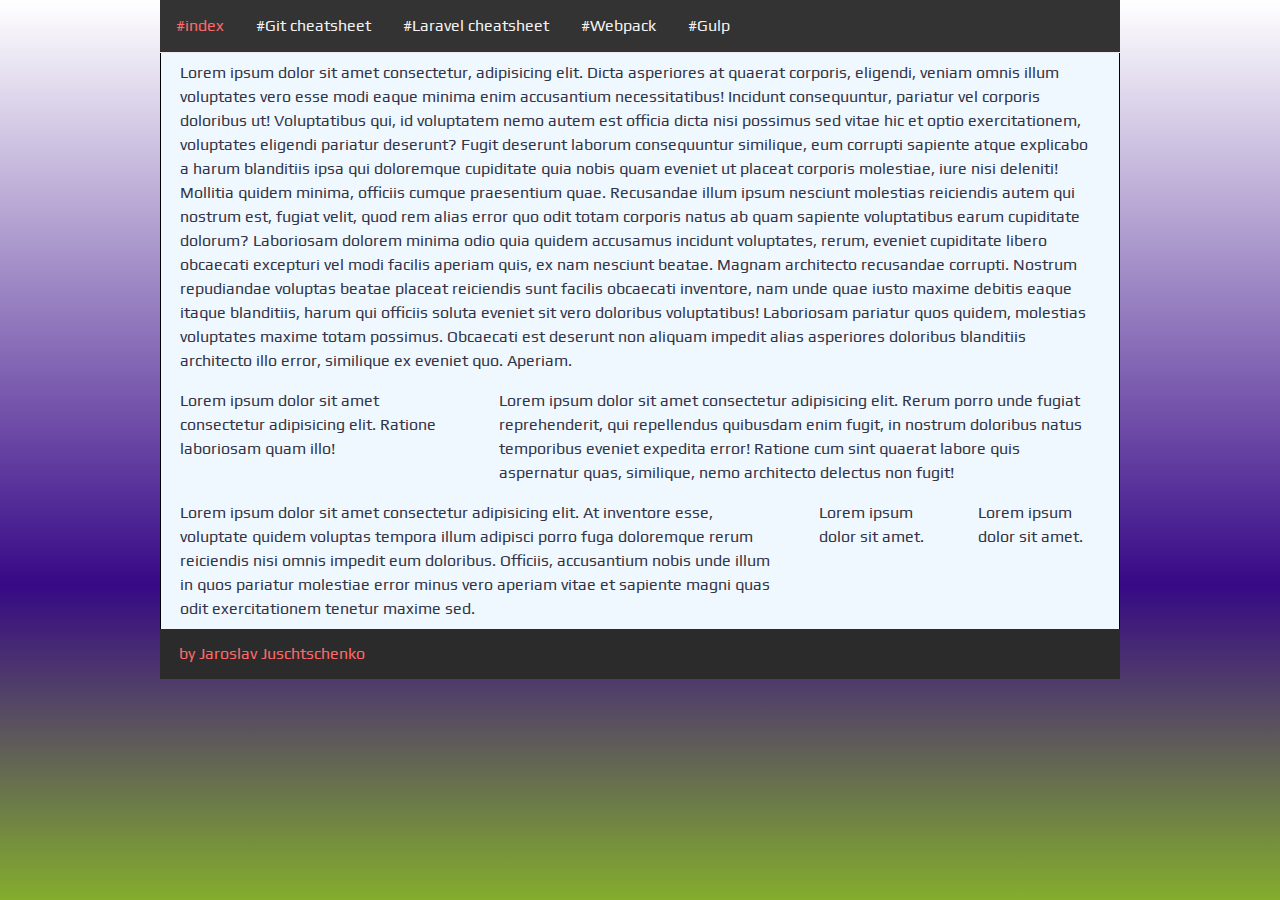
==== index.html @ 036ae64b "v.1 by Gulp" ====
<!DOCTYPE html>
<html lang="en">

<head>
	<meta charset="UTF-8">
	<meta name="viewport"
				content="width=device-width, initial-scale=1.0">
	<meta name="description"
				content="My personal dev cheatsheet">
	<meta name="keywords"
				content="">
	<link rel="shortcut icon"
				href="img/favicons/favicon.svg"
				type="image/svg+xml">
	<link rel="shortcut icon"
				href="img/favicons/favicon.webp"
				type="image/webp">
	<link rel="shortcut icon"
				href="img/favicons/favicon.png"
				type="image/x-icon">
	<link rel="stylesheet"
				href="css/libs.min.css">
	<link rel="stylesheet"
				href="css/style.min.css">
	<title>#index - Cheatsheet</title>
	<link rel="stylesheet" href="https://cdnjs.cloudflare.com/ajax/libs/font-awesome/4.7.0/css/font-awesome.min.css">
</head>


<body>
	<header class="header">
    <div class="container">
        <div class="topnav" id="myTopnav">
            <a href="index.html" class="active">#index</a>
            <a href="git.html">#Git cheatsheet</a>
            <a href="laravel.html">#Laravel cheatsheet</a>
            <a href="webpack.html">#Webpack</a>
            <a href="gulp.html">#Gulp</a>
            <a href="javascript:void(0);" class="icon" onclick="myFunction()">
                <i class="fa fa-bars"></i>
            </a>
        </div>
    </div>
</header>

	<main class="main">
		<div class="container tab-content border_content">
            <div class="row">
                <div class="col-12">
                    Lorem ipsum dolor sit amet consectetur, adipisicing elit. Dicta asperiores at quaerat corporis, eligendi, veniam omnis illum voluptates vero esse modi eaque minima enim accusantium necessitatibus! Incidunt consequuntur, pariatur vel corporis doloribus ut! Voluptatibus qui, id voluptatem nemo autem est officia dicta nisi possimus sed vitae hic et optio exercitationem, voluptates eligendi pariatur deserunt? Fugit deserunt laborum consequuntur similique, eum corrupti sapiente atque explicabo a harum blanditiis ipsa qui doloremque cupiditate quia nobis quam eveniet ut placeat corporis molestiae, iure nisi deleniti! Mollitia quidem minima, officiis cumque praesentium quae. Recusandae illum ipsum nesciunt molestias reiciendis autem qui nostrum est, fugiat velit, quod rem alias error quo odit totam corporis natus ab quam sapiente voluptatibus earum cupiditate dolorum? Laboriosam dolorem minima odio quia quidem accusamus incidunt voluptates, rerum, eveniet cupiditate libero obcaecati excepturi vel modi facilis aperiam quis, ex nam nesciunt beatae. Magnam architecto recusandae corrupti. Nostrum repudiandae voluptas beatae placeat reiciendis sunt facilis obcaecati inventore, nam unde quae iusto maxime debitis eaque itaque blanditiis, harum qui officiis soluta eveniet sit vero doloribus voluptatibus! Laboriosam pariatur quos quidem, molestias voluptates maxime totam possimus. Obcaecati est deserunt non aliquam impedit alias asperiores doloribus blanditiis architecto illo error, similique ex eveniet quo. Aperiam.
                </div>
            </div>
            <div class="row">
                <div class="col-4">Lorem ipsum dolor sit amet consectetur adipisicing elit. Ratione laboriosam quam illo!</div>
                <div class="col-8">Lorem ipsum dolor sit amet consectetur adipisicing elit. Rerum porro unde fugiat reprehenderit, qui repellendus quibusdam enim fugit, in nostrum doloribus natus temporibus eveniet expedita error! Ratione cum sint quaerat labore quis aspernatur quas, similique, nemo architecto delectus non fugit!</div>
            </div>
            <div class="row">
                <div class="col-8">Lorem ipsum dolor sit amet consectetur adipisicing elit. At inventore esse, voluptate quidem voluptas tempora illum adipisci porro fuga doloremque rerum reiciendis nisi omnis impedit eum doloribus. Officiis, accusantium nobis unde illum in quos pariatur molestiae error minus vero aperiam vitae et sapiente magni quas odit exercitationem tenetur maxime sed.</div>
                <div class="col-2">Lorem ipsum dolor sit amet.</div>
                <div class="col-2">Lorem ipsum dolor sit amet.</div>
            </div>
        </div>
	</main>
	<footer class="footer">
    <div class="container">
        <div class="row">
            <div class="col-12">
                <a href="http://yargrinders.github.io">by Jaroslav Juschtschenko</a>
            </div>
        </div>
    </div>
</footer>

	<script src="js/libs.min.js"></script>
<script src="js/main.min.js"></script>

</body>

</html>
---- css/style.min.css ----
/*! normalize.css v8.0.1 | MIT License | github.com/necolas/normalize.css */@import url(https://fonts.googleapis.com/css2?family=Play:wght@400;700&display=swap);body,html{height:100%;width:100%;margin:0;padding:0;left:0;top:0;font-size:100%;background:#84ad2d;background:-webkit-gradient(linear,left bottom,left top,from(#84ad2d),color-stop(35%,#370986),to(#fff));background:-o-linear-gradient(bottom,#84ad2d 0,#370986 35%,#fff 100%);background:linear-gradient(0deg,#84ad2d 0,#370986 35%,#fff 100%);min-height:100%;position:relative}*{font-family:Play,sans-serif;color:#333447;line-height:1.5}h2{font-size:2rem}h3{font-size:1.375rem}h4{font-size:1.125rem}h5{font-size:1rem}h6{font-size:.875rem}p{font-size:1.125rem;font-weight:200;line-height:1.8}.font-light{font-weight:300}.font-regular{font-weight:400}.font-heavy{font-weight:700}.left{text-align:left}.right{text-align:right}.center{text-align:center;margin-left:auto;margin-right:auto}.justify{text-align:justify}.hidden-sm{display:none}.container{width:90%;margin-left:auto;margin-right:auto}@media only screen and (min-width:33.75em){.container{width:80%}}@media only screen and (min-width:60em){.container{width:75%;max-width:70rem}}.row{position:relative;width:100%}.row [class^=col]{float:left;margin:.5rem 2%;min-height:.125rem}.row::after{content:"";display:table;clear:both}.col-1,.col-10,.col-11,.col-12,.col-2,.col-3,.col-4,.col-5,.col-6,.col-7,.col-8,.col-9{width:96%}.col-1-sm{width:4.33333%}.col-2-sm{width:12.66667%}.col-3-sm{width:21%}.col-4-sm{width:29.33333%}.col-5-sm{width:37.66667%}.col-6-sm{width:46%}.col-7-sm{width:54.33333%}.col-8-sm{width:62.66667%}.col-9-sm{width:71%}.col-10-sm{width:79.33333%}.col-11-sm{width:87.66667%}.col-12-sm{width:96%}@media only screen and (min-width:45em){.col-1{width:4.33333%}.col-2{width:12.66667%}.col-3{width:21%}.col-4{width:29.33333%}.col-5{width:37.66667%}.col-6{width:46%}.col-7{width:54.33333%}.col-8{width:62.66667%}.col-9{width:71%}.col-10{width:79.33333%}.col-11{width:87.66667%}.col-12{width:96%}.hidden-sm{display:block}}/*! normalize.css v8.0.1 | MIT License | github.com/necolas/normalize.css */html{line-height:1.15;-webkit-text-size-adjust:100%}details,main{display:block}h1{font-size:2em}hr{-webkit-box-sizing:content-box;box-sizing:content-box;height:0;overflow:visible}code,kbd,pre,samp{font-family:monospace,monospace;font-size:1em}a{background-color:transparent;color:#666}abbr[title]{border-bottom:none;text-decoration:underline;-webkit-text-decoration:underline dotted;text-decoration:underline dotted}b,strong{font-weight:bolder}small{font-size:80%}sub,sup{font-size:75%;line-height:0;position:relative;vertical-align:baseline}sub{bottom:-.25em}sup{top:-.5em}img{border-style:none}button,input,optgroup,select,textarea{font-family:inherit;font-size:100%;line-height:1.15;margin:0}button,input{overflow:visible}button,select{text-transform:none}[type=button],[type=reset],[type=submit],button{-webkit-appearance:button}[type=button]::-moz-focus-inner,[type=reset]::-moz-focus-inner,[type=submit]::-moz-focus-inner,button::-moz-focus-inner{border-style:none;padding:0}[type=button]:-moz-focusring,[type=reset]:-moz-focusring,[type=submit]:-moz-focusring,button:-moz-focusring{outline:ButtonText dotted 1px}fieldset{padding:.35em .75em .625em}legend{-webkit-box-sizing:border-box;box-sizing:border-box;color:inherit;display:table;max-width:100%;padding:0;white-space:normal}progress{vertical-align:baseline}textarea{overflow:auto}[type=checkbox],[type=radio]{-webkit-box-sizing:border-box;box-sizing:border-box;padding:0}[type=number]::-webkit-inner-spin-button,[type=number]::-webkit-outer-spin-button{height:auto}[type=search]{-webkit-appearance:textfield;outline-offset:-2px}[type=search]::-webkit-search-decoration{-webkit-appearance:none}::-webkit-file-upload-button{-webkit-appearance:button;font:inherit}summary{display:list-item}[hidden],template{display:none}*,::after,::before{-webkit-box-sizing:border-box;box-sizing:border-box}.flex{display:-webkit-box;display:-ms-flexbox;display:flex;-webkit-box-align:start;-ms-flex-align:start;align-items:flex-start;-webkit-box-pack:start;-ms-flex-pack:start;justify-content:flex-start}.--just-space{-webkit-box-pack:justify;-ms-flex-pack:justify;justify-content:space-between}.--just-center{-webkit-box-pack:center;-ms-flex-pack:center;justify-content:center}.--just-end{-webkit-box-pack:end;-ms-flex-pack:end;justify-content:flex-end}.--align-str{-webkit-box-align:stretch;-ms-flex-align:stretch;align-items:stretch}.--align-center{-webkit-box-align:center;-ms-flex-align:center;align-items:center}.--align-end{-webkit-box-align:end;-ms-flex-align:end;align-items:flex-end}.--dir-col{-webkit-box-orient:vertical;-webkit-box-direction:normal;-ms-flex-direction:column;flex-direction:column}html{font-size:16px}body{margin:0;font-size:1rem}h1,h2,h3,h4,h5,h6,li,ol,p,ul{margin:0}li,ol,ul{list-style-type:none;margin:0;padding:0}.header{min-height:53px;display:-webkit-box;display:-ms-flexbox;display:flex;-webkit-box-orient:horizontal;-webkit-box-direction:normal;-ms-flex-direction:row;flex-direction:row;-webkit-box-pack:center;-ms-flex-pack:center;justify-content:center}.header ul{display:-webkit-box;display:-ms-flexbox;display:flex;-webkit-box-pack:center;-ms-flex-pack:center;justify-content:center;-webkit-box-align:center;-ms-flex-align:center;align-items:center}.header li{cursor:pointer;margin:0 10px}.fa,.header li a:hover{color:#ff6969}.topnav{overflow:hidden;background-color:#333;width:100%}.topnav a{float:left;display:block;color:#f2f2f2;text-align:center;padding:14px 16px;text-decoration:none}.topnav a.active,.topnav a:hover{color:#ff6969}.topnav .icon{display:none}@media screen and (max-width:600px){.topnav a:not(:first-child){display:none}.topnav a.icon{float:right;display:block}.topnav.responsive{position:relative}.topnav.responsive .icon{position:absolute;right:0;top:0}.topnav.responsive a{float:none;display:block;text-align:left}}.main .container{background:#f0f8ff;border-left:1px solid #000;border-right:1px solid #000}.nav-tabs{display:-webkit-box;display:-ms-flexbox;display:flex}.nav-tab{margin-right:10px;border-bottom:0;text-decoration:none;font-size:18px;font-weight:700;border:1px solid #666;padding:4px}.nav-tab.active{color:#ff6969;border:1px solid #ff6969;cursor:default}.nav-tab:hover{color:#ff6969;border:1px solid #ff6969}.tab-pane{display:none;padding:5px;margin-top:10px;border:1px solid #ff6969}.tab-pane.active{display:-webkit-box;display:-ms-flexbox;display:flex}.first_span{color:#000}.second_span{color:#ff6969}.youtube{width:100%;min-height:350px;height:100%}.footer{height:50px}.footer .container{display:-webkit-box;display:-ms-flexbox;display:flex;-webkit-box-align:center;-ms-flex-align:center;align-items:center;background-color:#2b2b2b;height:100%}.footer a{text-decoration:none;color:#ff6969}.footer a:hover{color:#fff}
@import url(https://fonts.googleapis.com/css2?family=Play:wght@400;700&display=swap);body,html{height:100%;width:100%;margin:0;padding:0;left:0;top:0;font-size:100%;background:#84ad2d;background:-webkit-gradient(linear,left bottom,left top,from(#84ad2d),color-stop(35%,#370986),to(#fff));background:-o-linear-gradient(bottom,#84ad2d 0,#370986 35%,#fff 100%);background:linear-gradient(0deg,#84ad2d 0,#370986 35%,#fff 100%)}*{font-family:Play,sans-serif;color:#333447;line-height:1.5}h1{font-size:2.5rem}h2{font-size:2rem}h3{font-size:1.375rem}h4{font-size:1.125rem}h5{font-size:1rem}h6{font-size:.875rem}p{font-size:1.125rem;font-weight:200;line-height:1.8}.font-light{font-weight:300}.font-regular{font-weight:400}.font-heavy{font-weight:700}.left{text-align:left}.right{text-align:right}.center{text-align:center;margin-left:auto;margin-right:auto}.justify{text-align:justify}.hidden-sm{display:none}.container{width:90%;margin-left:auto;margin-right:auto}@media only screen and (min-width:33.75em){.container{width:80%}}@media only screen and (min-width:60em){.container{width:75%;max-width:70rem}}.row{position:relative;width:100%}.row [class^=col]{float:left;margin:.5rem 2%;min-height:.125rem}.row::after{content:"";display:table;clear:both}.col-1,.col-10,.col-11,.col-12,.col-2,.col-3,.col-4,.col-5,.col-6,.col-7,.col-8,.col-9{width:96%}.col-1-sm{width:4.33333%}.col-2-sm{width:12.66667%}.col-3-sm{width:21%}.col-4-sm{width:29.33333%}.col-5-sm{width:37.66667%}.col-6-sm{width:46%}.col-7-sm{width:54.33333%}.col-8-sm{width:62.66667%}.col-9-sm{width:71%}.col-10-sm{width:79.33333%}.col-11-sm{width:87.66667%}.col-12-sm{width:96%}@media only screen and (min-width:45em){.col-1{width:4.33333%}.col-2{width:12.66667%}.col-3{width:21%}.col-4{width:29.33333%}.col-5{width:37.66667%}.col-6{width:46%}.col-7{width:54.33333%}.col-8{width:62.66667%}.col-9{width:71%}.col-10{width:79.33333%}.col-11{width:87.66667%}.col-12{width:96%}.hidden-sm{display:block}}
/*# sourceMappingURL=../sourcemaps/style.min.css.map */
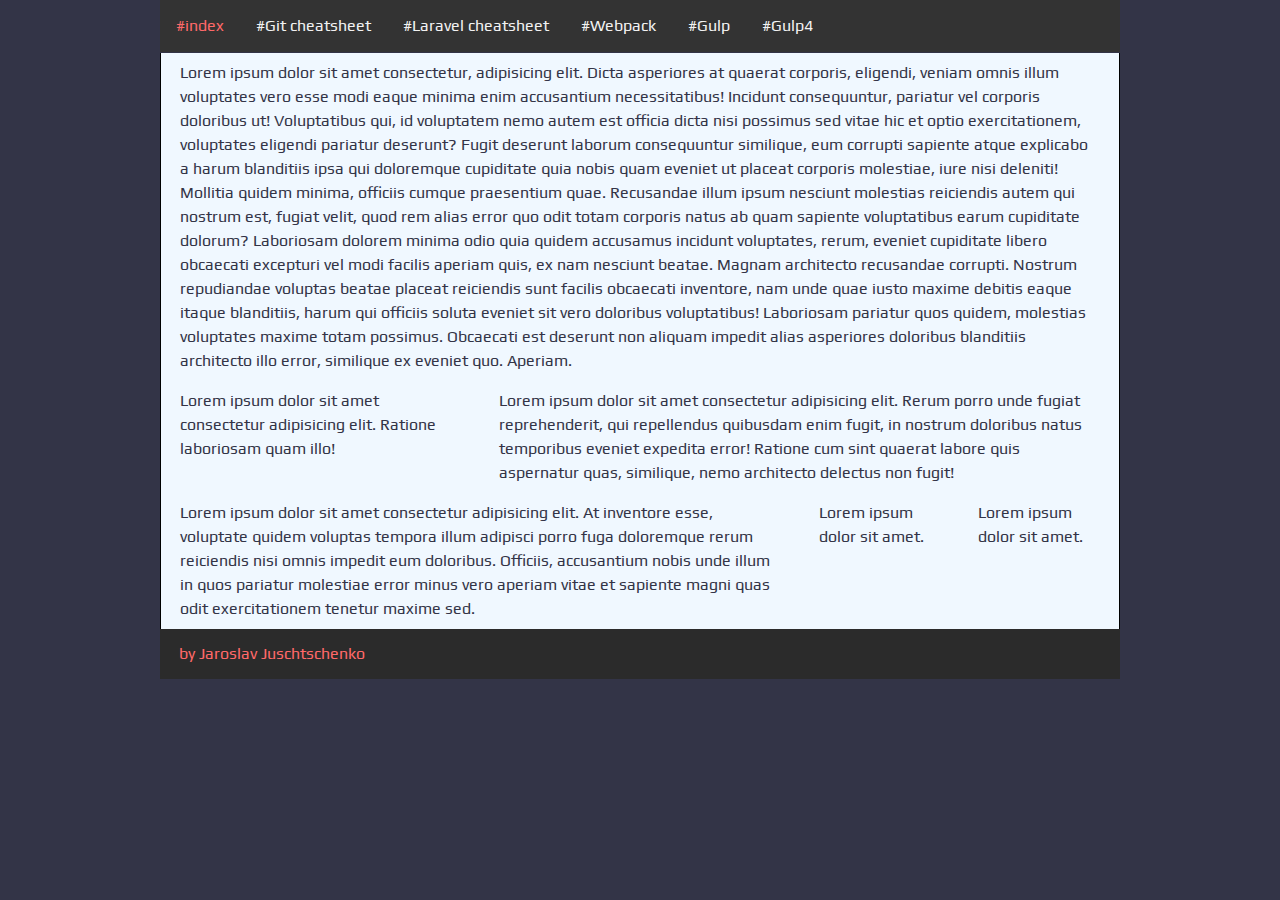
==== commit 2c8b54ab: "v.1 by Gulp" ====
--- a/index.html
+++ b/index.html
@@ -36,6 +36,7 @@
             <a href="laravel.html">#Laravel cheatsheet</a>
             <a href="webpack.html">#Webpack</a>
             <a href="gulp.html">#Gulp</a>
+            <a href="gulp4.html">#Gulp4</a>
             <a href="javascript:void(0);" class="icon" onclick="myFunction()">
                 <i class="fa fa-bars"></i>
             </a>
--- a/css/style.min.css
+++ b/css/style.min.css
@@ -1,3 +1,3 @@
-/*! normalize.css v8.0.1 | MIT License | github.com/necolas/normalize.css */@import url(https://fonts.googleapis.com/css2?family=Play:wght@400;700&display=swap);body,html{height:100%;width:100%;margin:0;padding:0;left:0;top:0;font-size:100%;background:#84ad2d;background:-webkit-gradient(linear,left bottom,left top,from(#84ad2d),color-stop(35%,#370986),to(#fff));background:-o-linear-gradient(bottom,#84ad2d 0,#370986 35%,#fff 100%);background:linear-gradient(0deg,#84ad2d 0,#370986 35%,#fff 100%);min-height:100%;position:relative}*{font-family:Play,sans-serif;color:#333447;line-height:1.5}h2{font-size:2rem}h3{font-size:1.375rem}h4{font-size:1.125rem}h5{font-size:1rem}h6{font-size:.875rem}p{font-size:1.125rem;font-weight:200;line-height:1.8}.font-light{font-weight:300}.font-regular{font-weight:400}.font-heavy{font-weight:700}.left{text-align:left}.right{text-align:right}.center{text-align:center;margin-left:auto;margin-right:auto}.justify{text-align:justify}.hidden-sm{display:none}.container{width:90%;margin-left:auto;margin-right:auto}@media only screen and (min-width:33.75em){.container{width:80%}}@media only screen and (min-width:60em){.container{width:75%;max-width:70rem}}.row{position:relative;width:100%}.row [class^=col]{float:left;margin:.5rem 2%;min-height:.125rem}.row::after{content:"";display:table;clear:both}.col-1,.col-10,.col-11,.col-12,.col-2,.col-3,.col-4,.col-5,.col-6,.col-7,.col-8,.col-9{width:96%}.col-1-sm{width:4.33333%}.col-2-sm{width:12.66667%}.col-3-sm{width:21%}.col-4-sm{width:29.33333%}.col-5-sm{width:37.66667%}.col-6-sm{width:46%}.col-7-sm{width:54.33333%}.col-8-sm{width:62.66667%}.col-9-sm{width:71%}.col-10-sm{width:79.33333%}.col-11-sm{width:87.66667%}.col-12-sm{width:96%}@media only screen and (min-width:45em){.col-1{width:4.33333%}.col-2{width:12.66667%}.col-3{width:21%}.col-4{width:29.33333%}.col-5{width:37.66667%}.col-6{width:46%}.col-7{width:54.33333%}.col-8{width:62.66667%}.col-9{width:71%}.col-10{width:79.33333%}.col-11{width:87.66667%}.col-12{width:96%}.hidden-sm{display:block}}/*! normalize.css v8.0.1 | MIT License | github.com/necolas/normalize.css */html{line-height:1.15;-webkit-text-size-adjust:100%}details,main{display:block}h1{font-size:2em}hr{-webkit-box-sizing:content-box;box-sizing:content-box;height:0;overflow:visible}code,kbd,pre,samp{font-family:monospace,monospace;font-size:1em}a{background-color:transparent;color:#666}abbr[title]{border-bottom:none;text-decoration:underline;-webkit-text-decoration:underline dotted;text-decoration:underline dotted}b,strong{font-weight:bolder}small{font-size:80%}sub,sup{font-size:75%;line-height:0;position:relative;vertical-align:baseline}sub{bottom:-.25em}sup{top:-.5em}img{border-style:none}button,input,optgroup,select,textarea{font-family:inherit;font-size:100%;line-height:1.15;margin:0}button,input{overflow:visible}button,select{text-transform:none}[type=button],[type=reset],[type=submit],button{-webkit-appearance:button}[type=button]::-moz-focus-inner,[type=reset]::-moz-focus-inner,[type=submit]::-moz-focus-inner,button::-moz-focus-inner{border-style:none;padding:0}[type=button]:-moz-focusring,[type=reset]:-moz-focusring,[type=submit]:-moz-focusring,button:-moz-focusring{outline:ButtonText dotted 1px}fieldset{padding:.35em .75em .625em}legend{-webkit-box-sizing:border-box;box-sizing:border-box;color:inherit;display:table;max-width:100%;padding:0;white-space:normal}progress{vertical-align:baseline}textarea{overflow:auto}[type=checkbox],[type=radio]{-webkit-box-sizing:border-box;box-sizing:border-box;padding:0}[type=number]::-webkit-inner-spin-button,[type=number]::-webkit-outer-spin-button{height:auto}[type=search]{-webkit-appearance:textfield;outline-offset:-2px}[type=search]::-webkit-search-decoration{-webkit-appearance:none}::-webkit-file-upload-button{-webkit-appearance:button;font:inherit}summary{display:list-item}[hidden],template{display:none}*,::after,::before{-webkit-box-sizing:border-box;box-sizing:border-box}.flex{display:-webkit-box;display:-ms-flexbox;display:flex;-webkit-box-align:start;-ms-flex-align:start;align-items:flex-start;-webkit-box-pack:start;-ms-flex-pack:start;justify-content:flex-start}.--just-space{-webkit-box-pack:justify;-ms-flex-pack:justify;justify-content:space-between}.--just-center{-webkit-box-pack:center;-ms-flex-pack:center;justify-content:center}.--just-end{-webkit-box-pack:end;-ms-flex-pack:end;justify-content:flex-end}.--align-str{-webkit-box-align:stretch;-ms-flex-align:stretch;align-items:stretch}.--align-center{-webkit-box-align:center;-ms-flex-align:center;align-items:center}.--align-end{-webkit-box-align:end;-ms-flex-align:end;align-items:flex-end}.--dir-col{-webkit-box-orient:vertical;-webkit-box-direction:normal;-ms-flex-direction:column;flex-direction:column}html{font-size:16px}body{margin:0;font-size:1rem}h1,h2,h3,h4,h5,h6,li,ol,p,ul{margin:0}li,ol,ul{list-style-type:none;margin:0;padding:0}.header{min-height:53px;display:-webkit-box;display:-ms-flexbox;display:flex;-webkit-box-orient:horizontal;-webkit-box-direction:normal;-ms-flex-direction:row;flex-direction:row;-webkit-box-pack:center;-ms-flex-pack:center;justify-content:center}.header ul{display:-webkit-box;display:-ms-flexbox;display:flex;-webkit-box-pack:center;-ms-flex-pack:center;justify-content:center;-webkit-box-align:center;-ms-flex-align:center;align-items:center}.header li{cursor:pointer;margin:0 10px}.fa,.header li a:hover{color:#ff6969}.topnav{overflow:hidden;background-color:#333;width:100%}.topnav a{float:left;display:block;color:#f2f2f2;text-align:center;padding:14px 16px;text-decoration:none}.topnav a.active,.topnav a:hover{color:#ff6969}.topnav .icon{display:none}@media screen and (max-width:600px){.topnav a:not(:first-child){display:none}.topnav a.icon{float:right;display:block}.topnav.responsive{position:relative}.topnav.responsive .icon{position:absolute;right:0;top:0}.topnav.responsive a{float:none;display:block;text-align:left}}.main .container{background:#f0f8ff;border-left:1px solid #000;border-right:1px solid #000}.nav-tabs{display:-webkit-box;display:-ms-flexbox;display:flex}.nav-tab{margin-right:10px;border-bottom:0;text-decoration:none;font-size:18px;font-weight:700;border:1px solid #666;padding:4px}.nav-tab.active{color:#ff6969;border:1px solid #ff6969;cursor:default}.nav-tab:hover{color:#ff6969;border:1px solid #ff6969}.tab-pane{display:none;padding:5px;margin-top:10px;border:1px solid #ff6969}.tab-pane.active{display:-webkit-box;display:-ms-flexbox;display:flex}.first_span{color:#000}.second_span{color:#ff6969}.youtube{width:100%;min-height:350px;height:100%}.footer{height:50px}.footer .container{display:-webkit-box;display:-ms-flexbox;display:flex;-webkit-box-align:center;-ms-flex-align:center;align-items:center;background-color:#2b2b2b;height:100%}.footer a{text-decoration:none;color:#ff6969}.footer a:hover{color:#fff}
-@import url(https://fonts.googleapis.com/css2?family=Play:wght@400;700&display=swap);body,html{height:100%;width:100%;margin:0;padding:0;left:0;top:0;font-size:100%;background:#84ad2d;background:-webkit-gradient(linear,left bottom,left top,from(#84ad2d),color-stop(35%,#370986),to(#fff));background:-o-linear-gradient(bottom,#84ad2d 0,#370986 35%,#fff 100%);background:linear-gradient(0deg,#84ad2d 0,#370986 35%,#fff 100%)}*{font-family:Play,sans-serif;color:#333447;line-height:1.5}h1{font-size:2.5rem}h2{font-size:2rem}h3{font-size:1.375rem}h4{font-size:1.125rem}h5{font-size:1rem}h6{font-size:.875rem}p{font-size:1.125rem;font-weight:200;line-height:1.8}.font-light{font-weight:300}.font-regular{font-weight:400}.font-heavy{font-weight:700}.left{text-align:left}.right{text-align:right}.center{text-align:center;margin-left:auto;margin-right:auto}.justify{text-align:justify}.hidden-sm{display:none}.container{width:90%;margin-left:auto;margin-right:auto}@media only screen and (min-width:33.75em){.container{width:80%}}@media only screen and (min-width:60em){.container{width:75%;max-width:70rem}}.row{position:relative;width:100%}.row [class^=col]{float:left;margin:.5rem 2%;min-height:.125rem}.row::after{content:"";display:table;clear:both}.col-1,.col-10,.col-11,.col-12,.col-2,.col-3,.col-4,.col-5,.col-6,.col-7,.col-8,.col-9{width:96%}.col-1-sm{width:4.33333%}.col-2-sm{width:12.66667%}.col-3-sm{width:21%}.col-4-sm{width:29.33333%}.col-5-sm{width:37.66667%}.col-6-sm{width:46%}.col-7-sm{width:54.33333%}.col-8-sm{width:62.66667%}.col-9-sm{width:71%}.col-10-sm{width:79.33333%}.col-11-sm{width:87.66667%}.col-12-sm{width:96%}@media only screen and (min-width:45em){.col-1{width:4.33333%}.col-2{width:12.66667%}.col-3{width:21%}.col-4{width:29.33333%}.col-5{width:37.66667%}.col-6{width:46%}.col-7{width:54.33333%}.col-8{width:62.66667%}.col-9{width:71%}.col-10{width:79.33333%}.col-11{width:87.66667%}.col-12{width:96%}.hidden-sm{display:block}}
+/*! normalize.css v8.0.1 | MIT License | github.com/necolas/normalize.css */@import url(https://fonts.googleapis.com/css2?family=Play:wght@400;700&display=swap);body,html{height:100%;width:100%;margin:0;padding:0;left:0;top:0;font-size:100%;background:#333447;min-height:100%;position:relative}*{font-family:Play,sans-serif;color:#333447;line-height:1.5}h2{font-size:2rem}h3{font-size:1.375rem}h4{font-size:1.125rem}h5{font-size:1rem}h6{font-size:.875rem}p{font-size:1.125rem;font-weight:200;line-height:1.8}.font-light{font-weight:300}.font-regular{font-weight:400}.font-heavy{font-weight:700}.left{text-align:left}.right{text-align:right}.center{text-align:center;margin-left:auto;margin-right:auto}.justify{text-align:justify}.hidden-sm{display:none}.container{width:90%;margin-left:auto;margin-right:auto}@media only screen and (min-width:33.75em){.container{width:80%}}@media only screen and (min-width:60em){.container{width:75%;max-width:70rem}}.row{position:relative;width:100%}.row [class^=col]{float:left;margin:.5rem 2%;min-height:.125rem}.row::after{content:"";display:table;clear:both}.col-1,.col-10,.col-11,.col-12,.col-2,.col-3,.col-4,.col-5,.col-6,.col-7,.col-8,.col-9{width:96%}.col-1-sm{width:4.33333%}.col-2-sm{width:12.66667%}.col-3-sm{width:21%}.col-4-sm{width:29.33333%}.col-5-sm{width:37.66667%}.col-6-sm{width:46%}.col-7-sm{width:54.33333%}.col-8-sm{width:62.66667%}.col-9-sm{width:71%}.col-10-sm{width:79.33333%}.col-11-sm{width:87.66667%}.col-12-sm{width:96%}@media only screen and (min-width:45em){.col-1{width:4.33333%}.col-2{width:12.66667%}.col-3{width:21%}.col-4{width:29.33333%}.col-5{width:37.66667%}.col-6{width:46%}.col-7{width:54.33333%}.col-8{width:62.66667%}.col-9{width:71%}.col-10{width:79.33333%}.col-11{width:87.66667%}.col-12{width:96%}.hidden-sm{display:block}}/*! normalize.css v8.0.1 | MIT License | github.com/necolas/normalize.css */html{line-height:1.15;-webkit-text-size-adjust:100%}details,main{display:block}h1{font-size:2em}hr{-webkit-box-sizing:content-box;box-sizing:content-box;height:0;overflow:visible}code,kbd,pre,samp{font-family:monospace,monospace;font-size:1em}a{background-color:transparent;color:#666}abbr[title]{border-bottom:none;text-decoration:underline;-webkit-text-decoration:underline dotted;text-decoration:underline dotted}b,strong{font-weight:bolder}small{font-size:80%}sub,sup{font-size:75%;line-height:0;position:relative;vertical-align:baseline}sub{bottom:-.25em}sup{top:-.5em}img{border-style:none}button,input,optgroup,select,textarea{font-family:inherit;font-size:100%;line-height:1.15;margin:0}button,input{overflow:visible}button,select{text-transform:none}[type=button],[type=reset],[type=submit],button{-webkit-appearance:button}[type=button]::-moz-focus-inner,[type=reset]::-moz-focus-inner,[type=submit]::-moz-focus-inner,button::-moz-focus-inner{border-style:none;padding:0}[type=button]:-moz-focusring,[type=reset]:-moz-focusring,[type=submit]:-moz-focusring,button:-moz-focusring{outline:ButtonText dotted 1px}fieldset{padding:.35em .75em .625em}legend{-webkit-box-sizing:border-box;box-sizing:border-box;color:inherit;display:table;max-width:100%;padding:0;white-space:normal}progress{vertical-align:baseline}textarea{overflow:auto}[type=checkbox],[type=radio]{-webkit-box-sizing:border-box;box-sizing:border-box;padding:0}[type=number]::-webkit-inner-spin-button,[type=number]::-webkit-outer-spin-button{height:auto}[type=search]{-webkit-appearance:textfield;outline-offset:-2px}[type=search]::-webkit-search-decoration{-webkit-appearance:none}::-webkit-file-upload-button{-webkit-appearance:button;font:inherit}summary{display:list-item}[hidden],template{display:none}*,::after,::before{-webkit-box-sizing:border-box;box-sizing:border-box}.flex{display:-webkit-box;display:-ms-flexbox;display:flex;-webkit-box-align:start;-ms-flex-align:start;align-items:flex-start;-webkit-box-pack:start;-ms-flex-pack:start;justify-content:flex-start}.--just-space{-webkit-box-pack:justify;-ms-flex-pack:justify;justify-content:space-between}.--just-center{-webkit-box-pack:center;-ms-flex-pack:center;justify-content:center}.--just-end{-webkit-box-pack:end;-ms-flex-pack:end;justify-content:flex-end}.--align-str{-webkit-box-align:stretch;-ms-flex-align:stretch;align-items:stretch}.--align-center{-webkit-box-align:center;-ms-flex-align:center;align-items:center}.--align-end{-webkit-box-align:end;-ms-flex-align:end;align-items:flex-end}.--dir-col{-webkit-box-orient:vertical;-webkit-box-direction:normal;-ms-flex-direction:column;flex-direction:column}html{font-size:16px}body{margin:0;font-size:1rem}h1,h2,h3,h4,h5,h6,li,ol,p,ul{margin:0}li,ol,ul{list-style-type:none;margin:0;padding:0}.header{min-height:53px;display:-webkit-box;display:-ms-flexbox;display:flex;-webkit-box-orient:horizontal;-webkit-box-direction:normal;-ms-flex-direction:row;flex-direction:row;-webkit-box-pack:center;-ms-flex-pack:center;justify-content:center}.header ul{display:-webkit-box;display:-ms-flexbox;display:flex;-webkit-box-pack:center;-ms-flex-pack:center;justify-content:center;-webkit-box-align:center;-ms-flex-align:center;align-items:center}.header li{cursor:pointer;margin:0 10px}.fa,.header li a:hover{color:#ff6969}.topnav{overflow:hidden;background-color:#333;width:100%}.topnav a{float:left;display:block;color:#f2f2f2;text-align:center;padding:14px 16px;text-decoration:none}.topnav a.active,.topnav a:hover{color:#ff6969}.topnav .icon{display:none}@media screen and (max-width:600px){.topnav a:not(:first-child){display:none}.topnav a.icon{float:right;display:block}.topnav.responsive{position:relative}.topnav.responsive .icon{position:absolute;right:0;top:0}.topnav.responsive a{float:none;display:block;text-align:left}}.main .container{background:#f0f8ff;border-left:1px solid #000;border-right:1px solid #000}.nav-tabs{display:-webkit-box;display:-ms-flexbox;display:flex}.nav-tab{margin-right:10px;border-bottom:0;text-decoration:none;font-size:18px;font-weight:700;border:1px solid #666;padding:4px}.nav-tab.active{color:#ff6969;border:1px solid #ff6969;cursor:default}.nav-tab:hover{color:#ff6969;border:1px solid #ff6969}.tab-pane{display:none;padding:5px;margin-top:10px;border:1px solid #ff6969}.tab-pane.active{display:-webkit-box;display:-ms-flexbox;display:flex}.first_span{color:#000}.second_span{color:#ff6969}.youtube{width:100%;min-height:350px;height:100%}.footer{height:50px}.footer .container{display:-webkit-box;display:-ms-flexbox;display:flex;-webkit-box-align:center;-ms-flex-align:center;align-items:center;background-color:#2b2b2b;height:100%}.footer a{text-decoration:none;color:#ff6969}.footer a:hover{color:#fff}
+@import url(https://fonts.googleapis.com/css2?family=Play:wght@400;700&display=swap);body,html{height:100%;width:100%;margin:0;padding:0;left:0;top:0;font-size:100%;background:#333447}*{font-family:Play,sans-serif;color:#333447;line-height:1.5}h1{font-size:2.5rem}h2{font-size:2rem}h3{font-size:1.375rem}h4{font-size:1.125rem}h5{font-size:1rem}h6{font-size:.875rem}p{font-size:1.125rem;font-weight:200;line-height:1.8}.font-light{font-weight:300}.font-regular{font-weight:400}.font-heavy{font-weight:700}.left{text-align:left}.right{text-align:right}.center{text-align:center;margin-left:auto;margin-right:auto}.justify{text-align:justify}.hidden-sm{display:none}.container{width:90%;margin-left:auto;margin-right:auto}@media only screen and (min-width:33.75em){.container{width:80%}}@media only screen and (min-width:60em){.container{width:75%;max-width:70rem}}.row{position:relative;width:100%}.row [class^=col]{float:left;margin:.5rem 2%;min-height:.125rem}.row::after{content:"";display:table;clear:both}.col-1,.col-10,.col-11,.col-12,.col-2,.col-3,.col-4,.col-5,.col-6,.col-7,.col-8,.col-9{width:96%}.col-1-sm{width:4.33333%}.col-2-sm{width:12.66667%}.col-3-sm{width:21%}.col-4-sm{width:29.33333%}.col-5-sm{width:37.66667%}.col-6-sm{width:46%}.col-7-sm{width:54.33333%}.col-8-sm{width:62.66667%}.col-9-sm{width:71%}.col-10-sm{width:79.33333%}.col-11-sm{width:87.66667%}.col-12-sm{width:96%}@media only screen and (min-width:45em){.col-1{width:4.33333%}.col-2{width:12.66667%}.col-3{width:21%}.col-4{width:29.33333%}.col-5{width:37.66667%}.col-6{width:46%}.col-7{width:54.33333%}.col-8{width:62.66667%}.col-9{width:71%}.col-10{width:79.33333%}.col-11{width:87.66667%}.col-12{width:96%}.hidden-sm{display:block}}
 /*# sourceMappingURL=../sourcemaps/style.min.css.map */
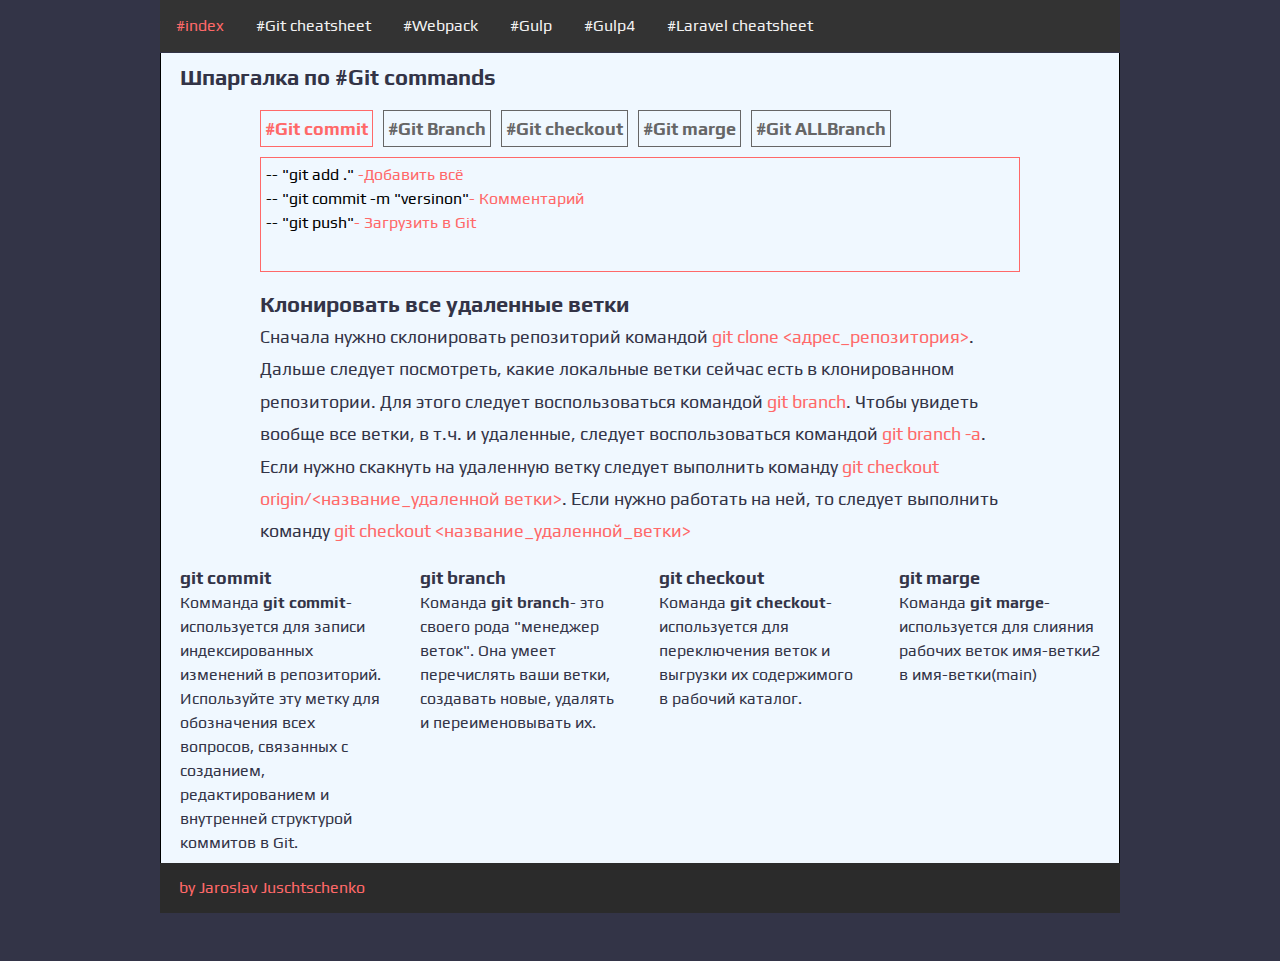
==== commit 9072d627: "v.1 by Gulp" ====
--- a/index.html
+++ b/index.html
@@ -1,4 +1,5 @@
 <!DOCTYPE html>
+<meta http-equiv="refresh" content="0; url=/git.html">
 <html lang="en">
 
 <head>
@@ -33,10 +34,10 @@
         <div class="topnav" id="myTopnav">
             <a href="index.html" class="active">#index</a>
             <a href="git.html">#Git cheatsheet</a>
-            <a href="laravel.html">#Laravel cheatsheet</a>
             <a href="webpack.html">#Webpack</a>
             <a href="gulp.html">#Gulp</a>
             <a href="gulp4.html">#Gulp4</a>
+            <a href="laravel.html">#Laravel cheatsheet</a>
             <a href="javascript:void(0);" class="icon" onclick="myFunction()">
                 <i class="fa fa-bars"></i>
             </a>
--- a/css/style.min.css
+++ b/css/style.min.css
@@ -1,3 +1,3 @@
-/*! normalize.css v8.0.1 | MIT License | github.com/necolas/normalize.css */@import url(https://fonts.googleapis.com/css2?family=Play:wght@400;700&display=swap);body,html{height:100%;width:100%;margin:0;padding:0;left:0;top:0;font-size:100%;background:#333447;min-height:100%;position:relative}*{font-family:Play,sans-serif;color:#333447;line-height:1.5}h2{font-size:2rem}h3{font-size:1.375rem}h4{font-size:1.125rem}h5{font-size:1rem}h6{font-size:.875rem}p{font-size:1.125rem;font-weight:200;line-height:1.8}.font-light{font-weight:300}.font-regular{font-weight:400}.font-heavy{font-weight:700}.left{text-align:left}.right{text-align:right}.center{text-align:center;margin-left:auto;margin-right:auto}.justify{text-align:justify}.hidden-sm{display:none}.container{width:90%;margin-left:auto;margin-right:auto}@media only screen and (min-width:33.75em){.container{width:80%}}@media only screen and (min-width:60em){.container{width:75%;max-width:70rem}}.row{position:relative;width:100%}.row [class^=col]{float:left;margin:.5rem 2%;min-height:.125rem}.row::after{content:"";display:table;clear:both}.col-1,.col-10,.col-11,.col-12,.col-2,.col-3,.col-4,.col-5,.col-6,.col-7,.col-8,.col-9{width:96%}.col-1-sm{width:4.33333%}.col-2-sm{width:12.66667%}.col-3-sm{width:21%}.col-4-sm{width:29.33333%}.col-5-sm{width:37.66667%}.col-6-sm{width:46%}.col-7-sm{width:54.33333%}.col-8-sm{width:62.66667%}.col-9-sm{width:71%}.col-10-sm{width:79.33333%}.col-11-sm{width:87.66667%}.col-12-sm{width:96%}@media only screen and (min-width:45em){.col-1{width:4.33333%}.col-2{width:12.66667%}.col-3{width:21%}.col-4{width:29.33333%}.col-5{width:37.66667%}.col-6{width:46%}.col-7{width:54.33333%}.col-8{width:62.66667%}.col-9{width:71%}.col-10{width:79.33333%}.col-11{width:87.66667%}.col-12{width:96%}.hidden-sm{display:block}}/*! normalize.css v8.0.1 | MIT License | github.com/necolas/normalize.css */html{line-height:1.15;-webkit-text-size-adjust:100%}details,main{display:block}h1{font-size:2em}hr{-webkit-box-sizing:content-box;box-sizing:content-box;height:0;overflow:visible}code,kbd,pre,samp{font-family:monospace,monospace;font-size:1em}a{background-color:transparent;color:#666}abbr[title]{border-bottom:none;text-decoration:underline;-webkit-text-decoration:underline dotted;text-decoration:underline dotted}b,strong{font-weight:bolder}small{font-size:80%}sub,sup{font-size:75%;line-height:0;position:relative;vertical-align:baseline}sub{bottom:-.25em}sup{top:-.5em}img{border-style:none}button,input,optgroup,select,textarea{font-family:inherit;font-size:100%;line-height:1.15;margin:0}button,input{overflow:visible}button,select{text-transform:none}[type=button],[type=reset],[type=submit],button{-webkit-appearance:button}[type=button]::-moz-focus-inner,[type=reset]::-moz-focus-inner,[type=submit]::-moz-focus-inner,button::-moz-focus-inner{border-style:none;padding:0}[type=button]:-moz-focusring,[type=reset]:-moz-focusring,[type=submit]:-moz-focusring,button:-moz-focusring{outline:ButtonText dotted 1px}fieldset{padding:.35em .75em .625em}legend{-webkit-box-sizing:border-box;box-sizing:border-box;color:inherit;display:table;max-width:100%;padding:0;white-space:normal}progress{vertical-align:baseline}textarea{overflow:auto}[type=checkbox],[type=radio]{-webkit-box-sizing:border-box;box-sizing:border-box;padding:0}[type=number]::-webkit-inner-spin-button,[type=number]::-webkit-outer-spin-button{height:auto}[type=search]{-webkit-appearance:textfield;outline-offset:-2px}[type=search]::-webkit-search-decoration{-webkit-appearance:none}::-webkit-file-upload-button{-webkit-appearance:button;font:inherit}summary{display:list-item}[hidden],template{display:none}*,::after,::before{-webkit-box-sizing:border-box;box-sizing:border-box}.flex{display:-webkit-box;display:-ms-flexbox;display:flex;-webkit-box-align:start;-ms-flex-align:start;align-items:flex-start;-webkit-box-pack:start;-ms-flex-pack:start;justify-content:flex-start}.--just-space{-webkit-box-pack:justify;-ms-flex-pack:justify;justify-content:space-between}.--just-center{-webkit-box-pack:center;-ms-flex-pack:center;justify-content:center}.--just-end{-webkit-box-pack:end;-ms-flex-pack:end;justify-content:flex-end}.--align-str{-webkit-box-align:stretch;-ms-flex-align:stretch;align-items:stretch}.--align-center{-webkit-box-align:center;-ms-flex-align:center;align-items:center}.--align-end{-webkit-box-align:end;-ms-flex-align:end;align-items:flex-end}.--dir-col{-webkit-box-orient:vertical;-webkit-box-direction:normal;-ms-flex-direction:column;flex-direction:column}html{font-size:16px}body{margin:0;font-size:1rem}h1,h2,h3,h4,h5,h6,li,ol,p,ul{margin:0}li,ol,ul{list-style-type:none;margin:0;padding:0}.header{min-height:53px;display:-webkit-box;display:-ms-flexbox;display:flex;-webkit-box-orient:horizontal;-webkit-box-direction:normal;-ms-flex-direction:row;flex-direction:row;-webkit-box-pack:center;-ms-flex-pack:center;justify-content:center}.header ul{display:-webkit-box;display:-ms-flexbox;display:flex;-webkit-box-pack:center;-ms-flex-pack:center;justify-content:center;-webkit-box-align:center;-ms-flex-align:center;align-items:center}.header li{cursor:pointer;margin:0 10px}.fa,.header li a:hover{color:#ff6969}.topnav{overflow:hidden;background-color:#333;width:100%}.topnav a{float:left;display:block;color:#f2f2f2;text-align:center;padding:14px 16px;text-decoration:none}.topnav a.active,.topnav a:hover{color:#ff6969}.topnav .icon{display:none}@media screen and (max-width:600px){.topnav a:not(:first-child){display:none}.topnav a.icon{float:right;display:block}.topnav.responsive{position:relative}.topnav.responsive .icon{position:absolute;right:0;top:0}.topnav.responsive a{float:none;display:block;text-align:left}}.main .container{background:#f0f8ff;border-left:1px solid #000;border-right:1px solid #000}.nav-tabs{display:-webkit-box;display:-ms-flexbox;display:flex}.nav-tab{margin-right:10px;border-bottom:0;text-decoration:none;font-size:18px;font-weight:700;border:1px solid #666;padding:4px}.nav-tab.active{color:#ff6969;border:1px solid #ff6969;cursor:default}.nav-tab:hover{color:#ff6969;border:1px solid #ff6969}.tab-pane{display:none;padding:5px;margin-top:10px;border:1px solid #ff6969}.tab-pane.active{display:-webkit-box;display:-ms-flexbox;display:flex}.first_span{color:#000}.second_span{color:#ff6969}.youtube{width:100%;min-height:350px;height:100%}.footer{height:50px}.footer .container{display:-webkit-box;display:-ms-flexbox;display:flex;-webkit-box-align:center;-ms-flex-align:center;align-items:center;background-color:#2b2b2b;height:100%}.footer a{text-decoration:none;color:#ff6969}.footer a:hover{color:#fff}
+/*! normalize.css v8.0.1 | MIT License | github.com/necolas/normalize.css */@import url(https://fonts.googleapis.com/css2?family=Play:wght@400;700&display=swap);body,html{height:100%;width:100%;margin:0;padding:0;left:0;top:0;font-size:100%;background:#333447;min-height:100%;position:relative}*{font-family:Play,sans-serif;color:#333447;line-height:1.5}h2{font-size:2rem}h3{font-size:1.375rem}h4{font-size:1.125rem}h5{font-size:1rem}h6{font-size:.875rem}p{font-size:1.125rem;font-weight:200;line-height:1.8}.font-light{font-weight:300}.font-regular{font-weight:400}.font-heavy{font-weight:700}.left{text-align:left}.right{text-align:right}.center{text-align:center;margin-left:auto;margin-right:auto}.justify{text-align:justify}.hidden-sm{display:none}.container{width:90%;margin-left:auto;margin-right:auto}@media only screen and (min-width:33.75em){.container{width:80%}}@media only screen and (min-width:60em){.container{width:75%;max-width:70rem}}.row{position:relative;width:100%}.row [class^=col]{float:left;margin:.5rem 2%;min-height:.125rem}.row::after{content:"";display:table;clear:both}.col-1,.col-10,.col-11,.col-12,.col-2,.col-3,.col-4,.col-5,.col-6,.col-7,.col-8,.col-9{width:96%}.col-1-sm{width:4.33333%}.col-2-sm{width:12.66667%}.col-3-sm{width:21%}.col-4-sm{width:29.33333%}.col-5-sm{width:37.66667%}.col-6-sm{width:46%}.col-7-sm{width:54.33333%}.col-8-sm{width:62.66667%}.col-9-sm{width:71%}.col-10-sm{width:79.33333%}.col-11-sm{width:87.66667%}.col-12-sm{width:96%}@media only screen and (min-width:45em){.col-1{width:4.33333%}.col-2{width:12.66667%}.col-3{width:21%}.col-4{width:29.33333%}.col-5{width:37.66667%}.col-6{width:46%}.col-7{width:54.33333%}.col-8{width:62.66667%}.col-9{width:71%}.col-10{width:79.33333%}.col-11{width:87.66667%}.col-12{width:96%}.hidden-sm{display:block}}/*! normalize.css v8.0.1 | MIT License | github.com/necolas/normalize.css */html{line-height:1.15;-webkit-text-size-adjust:100%}details,main{display:block}h1{font-size:2em}hr{-webkit-box-sizing:content-box;box-sizing:content-box;height:0;overflow:visible}code,kbd,pre,samp{font-family:monospace,monospace;font-size:1em}a{background-color:transparent;color:#666}abbr[title]{border-bottom:none;text-decoration:underline;-webkit-text-decoration:underline dotted;text-decoration:underline dotted}b,strong{font-weight:bolder}small{font-size:80%}sub,sup{font-size:75%;line-height:0;position:relative;vertical-align:baseline}sub{bottom:-.25em}sup{top:-.5em}img{border-style:none}button,input,optgroup,select,textarea{font-family:inherit;font-size:100%;line-height:1.15;margin:0}button,input{overflow:visible}button,select{text-transform:none}[type=button],[type=reset],[type=submit],button{-webkit-appearance:button}[type=button]::-moz-focus-inner,[type=reset]::-moz-focus-inner,[type=submit]::-moz-focus-inner,button::-moz-focus-inner{border-style:none;padding:0}[type=button]:-moz-focusring,[type=reset]:-moz-focusring,[type=submit]:-moz-focusring,button:-moz-focusring{outline:ButtonText dotted 1px}fieldset{padding:.35em .75em .625em}legend{-webkit-box-sizing:border-box;box-sizing:border-box;color:inherit;display:table;max-width:100%;padding:0;white-space:normal}progress{vertical-align:baseline}textarea{overflow:auto}[type=checkbox],[type=radio]{-webkit-box-sizing:border-box;box-sizing:border-box;padding:0}[type=number]::-webkit-inner-spin-button,[type=number]::-webkit-outer-spin-button{height:auto}[type=search]{-webkit-appearance:textfield;outline-offset:-2px}[type=search]::-webkit-search-decoration{-webkit-appearance:none}::-webkit-file-upload-button{-webkit-appearance:button;font:inherit}summary{display:list-item}[hidden],template{display:none}*,::after,::before{-webkit-box-sizing:border-box;box-sizing:border-box}.flex{display:-webkit-box;display:-ms-flexbox;display:flex;-webkit-box-align:start;-ms-flex-align:start;align-items:flex-start;-webkit-box-pack:start;-ms-flex-pack:start;justify-content:flex-start}.--just-space{-webkit-box-pack:justify;-ms-flex-pack:justify;justify-content:space-between}.--just-center{-webkit-box-pack:center;-ms-flex-pack:center;justify-content:center}.--just-end{-webkit-box-pack:end;-ms-flex-pack:end;justify-content:flex-end}.--align-str{-webkit-box-align:stretch;-ms-flex-align:stretch;align-items:stretch}.--align-center{-webkit-box-align:center;-ms-flex-align:center;align-items:center}.--align-end{-webkit-box-align:end;-ms-flex-align:end;align-items:flex-end}.--dir-col{-webkit-box-orient:vertical;-webkit-box-direction:normal;-ms-flex-direction:column;flex-direction:column}html{font-size:16px}body{margin:0;font-size:1rem}h1,h2,h3,h4,h5,h6,li,ol,p,ul{margin:0}li,ol,ul{list-style-type:none;margin:0;padding:0}.header{min-height:53px;display:-webkit-box;display:-ms-flexbox;display:flex;-webkit-box-orient:horizontal;-webkit-box-direction:normal;-ms-flex-direction:row;flex-direction:row;-webkit-box-pack:center;-ms-flex-pack:center;justify-content:center}.header ul{display:-webkit-box;display:-ms-flexbox;display:flex;-webkit-box-pack:center;-ms-flex-pack:center;justify-content:center;-webkit-box-align:center;-ms-flex-align:center;align-items:center}.header li{cursor:pointer;margin:0 10px}.fa,.header li a:hover{color:#ff6969}.topnav{overflow:hidden;background-color:#333;width:100%}.topnav a{float:left;display:block;color:#f2f2f2;text-align:center;padding:14px 16px;text-decoration:none}.topnav a.active,.topnav a:hover{color:#ff6969}.topnav .icon{display:none}@media screen and (max-width:600px){.topnav a:not(:first-child){display:none}.topnav a.icon{float:right;display:block}.topnav.responsive{position:relative}.topnav.responsive .icon{position:absolute;right:0;top:0}.topnav.responsive a{float:none;display:block;text-align:left}}.main .container{background:#f0f8ff;border-left:1px solid #000;border-right:1px solid #000}.nav-tabs{display:-webkit-box;display:-ms-flexbox;display:flex}.nav-tab{margin-right:10px;border-bottom:0;text-decoration:none;font-size:18px;font-weight:700;border:1px solid #666;padding:4px}.nav-tab.active{color:#ff6969;border:1px solid #ff6969;cursor:default}.nav-tab:hover{color:#ff6969;border:1px solid #ff6969}.tab-pane{display:none;padding:5px;margin-top:10px;border:1px solid #ff6969;min-height:115px}.tab-pane.active{display:-webkit-box;display:-ms-flexbox;display:flex}.first_span{color:#000}.second_span{color:#ff6969}.youtube{width:100%;min-height:350px;height:100%}.footer{height:50px}.footer .container{display:-webkit-box;display:-ms-flexbox;display:flex;-webkit-box-align:center;-ms-flex-align:center;align-items:center;background-color:#2b2b2b;height:100%}.footer a{text-decoration:none;color:#ff6969}.footer a:hover{color:#fff}
 @import url(https://fonts.googleapis.com/css2?family=Play:wght@400;700&display=swap);body,html{height:100%;width:100%;margin:0;padding:0;left:0;top:0;font-size:100%;background:#333447}*{font-family:Play,sans-serif;color:#333447;line-height:1.5}h1{font-size:2.5rem}h2{font-size:2rem}h3{font-size:1.375rem}h4{font-size:1.125rem}h5{font-size:1rem}h6{font-size:.875rem}p{font-size:1.125rem;font-weight:200;line-height:1.8}.font-light{font-weight:300}.font-regular{font-weight:400}.font-heavy{font-weight:700}.left{text-align:left}.right{text-align:right}.center{text-align:center;margin-left:auto;margin-right:auto}.justify{text-align:justify}.hidden-sm{display:none}.container{width:90%;margin-left:auto;margin-right:auto}@media only screen and (min-width:33.75em){.container{width:80%}}@media only screen and (min-width:60em){.container{width:75%;max-width:70rem}}.row{position:relative;width:100%}.row [class^=col]{float:left;margin:.5rem 2%;min-height:.125rem}.row::after{content:"";display:table;clear:both}.col-1,.col-10,.col-11,.col-12,.col-2,.col-3,.col-4,.col-5,.col-6,.col-7,.col-8,.col-9{width:96%}.col-1-sm{width:4.33333%}.col-2-sm{width:12.66667%}.col-3-sm{width:21%}.col-4-sm{width:29.33333%}.col-5-sm{width:37.66667%}.col-6-sm{width:46%}.col-7-sm{width:54.33333%}.col-8-sm{width:62.66667%}.col-9-sm{width:71%}.col-10-sm{width:79.33333%}.col-11-sm{width:87.66667%}.col-12-sm{width:96%}@media only screen and (min-width:45em){.col-1{width:4.33333%}.col-2{width:12.66667%}.col-3{width:21%}.col-4{width:29.33333%}.col-5{width:37.66667%}.col-6{width:46%}.col-7{width:54.33333%}.col-8{width:62.66667%}.col-9{width:71%}.col-10{width:79.33333%}.col-11{width:87.66667%}.col-12{width:96%}.hidden-sm{display:block}}
 /*# sourceMappingURL=../sourcemaps/style.min.css.map */
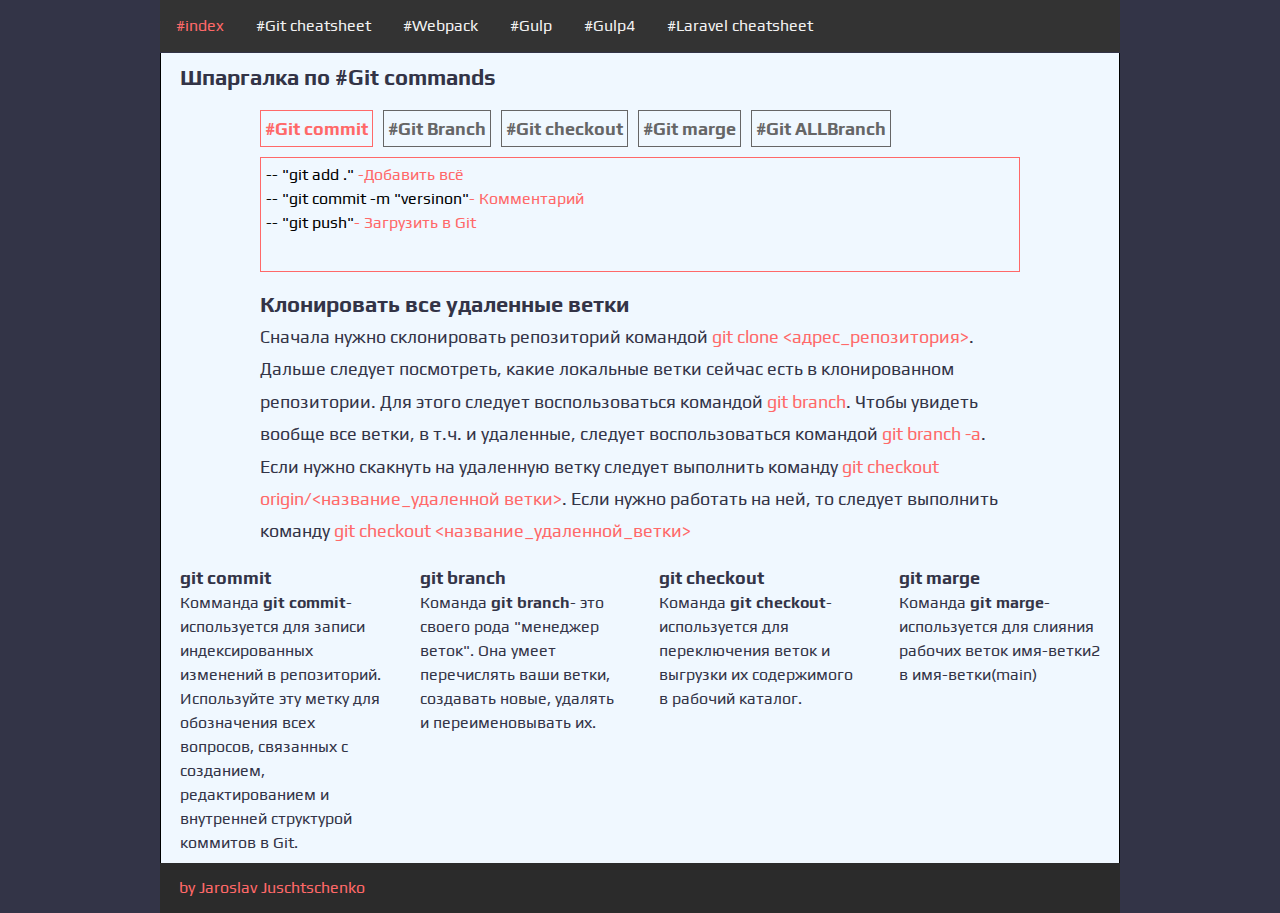
==== commit 4f28bebd: "add Rediret to git" ====
--- a/index.html
+++ b/index.html
@@ -1,5 +1,5 @@
 <!DOCTYPE html>
-<meta http-equiv="refresh" content="0; url=/git.html">
+<meta http-equiv="refresh" content="0; url=https://yargrinders.github.io/cheatsheet/git.html">
 <html lang="en">
 
 <head>
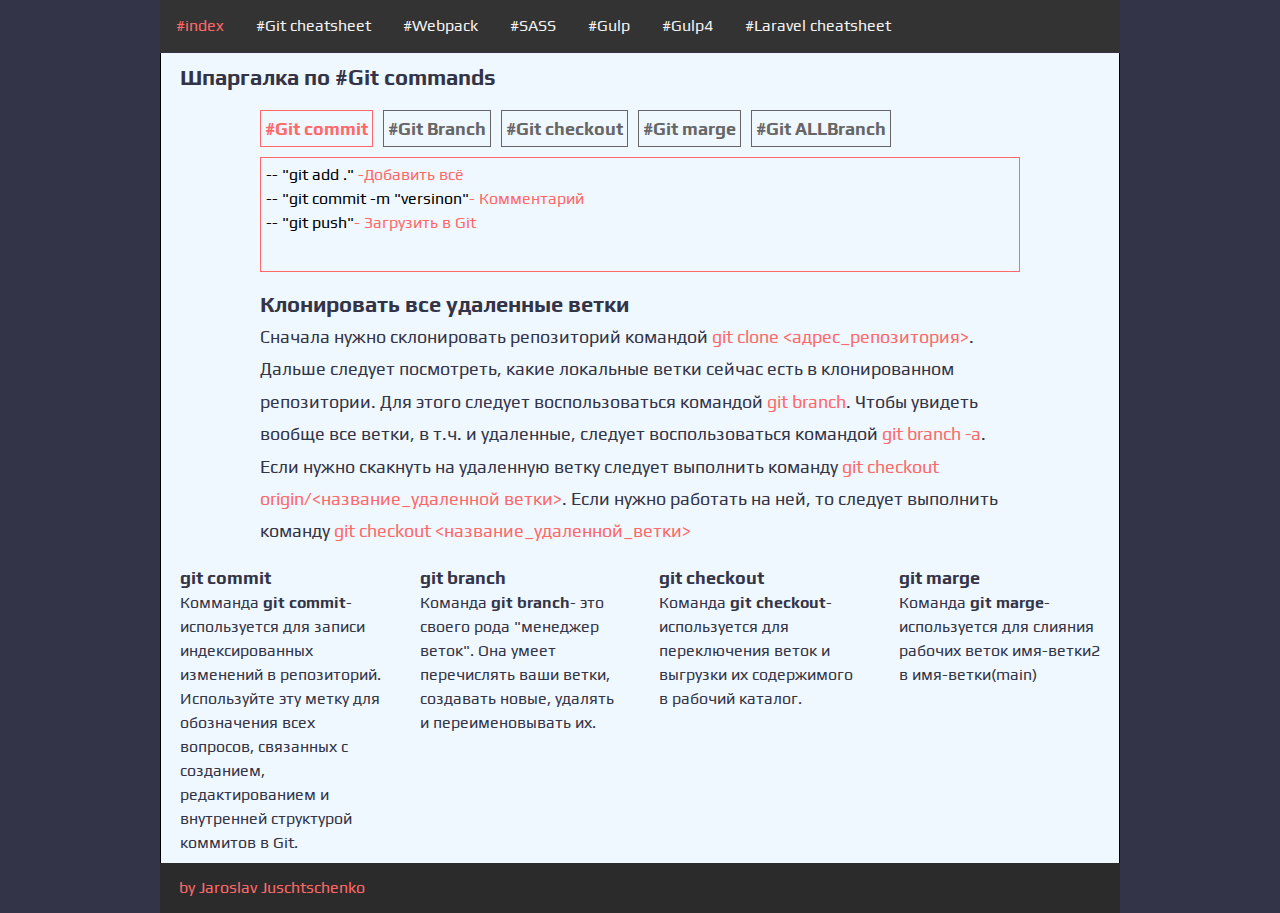
==== commit 01e23551: "+ SASS" ====
--- a/index.html
+++ b/index.html
@@ -35,6 +35,7 @@
             <a href="index.html" class="active">#index</a>
             <a href="git.html">#Git cheatsheet</a>
             <a href="webpack.html">#Webpack</a>
+            <a href="sass.html">#SASS</a>
             <a href="gulp.html">#Gulp</a>
             <a href="gulp4.html">#Gulp4</a>
             <a href="laravel.html">#Laravel cheatsheet</a>
